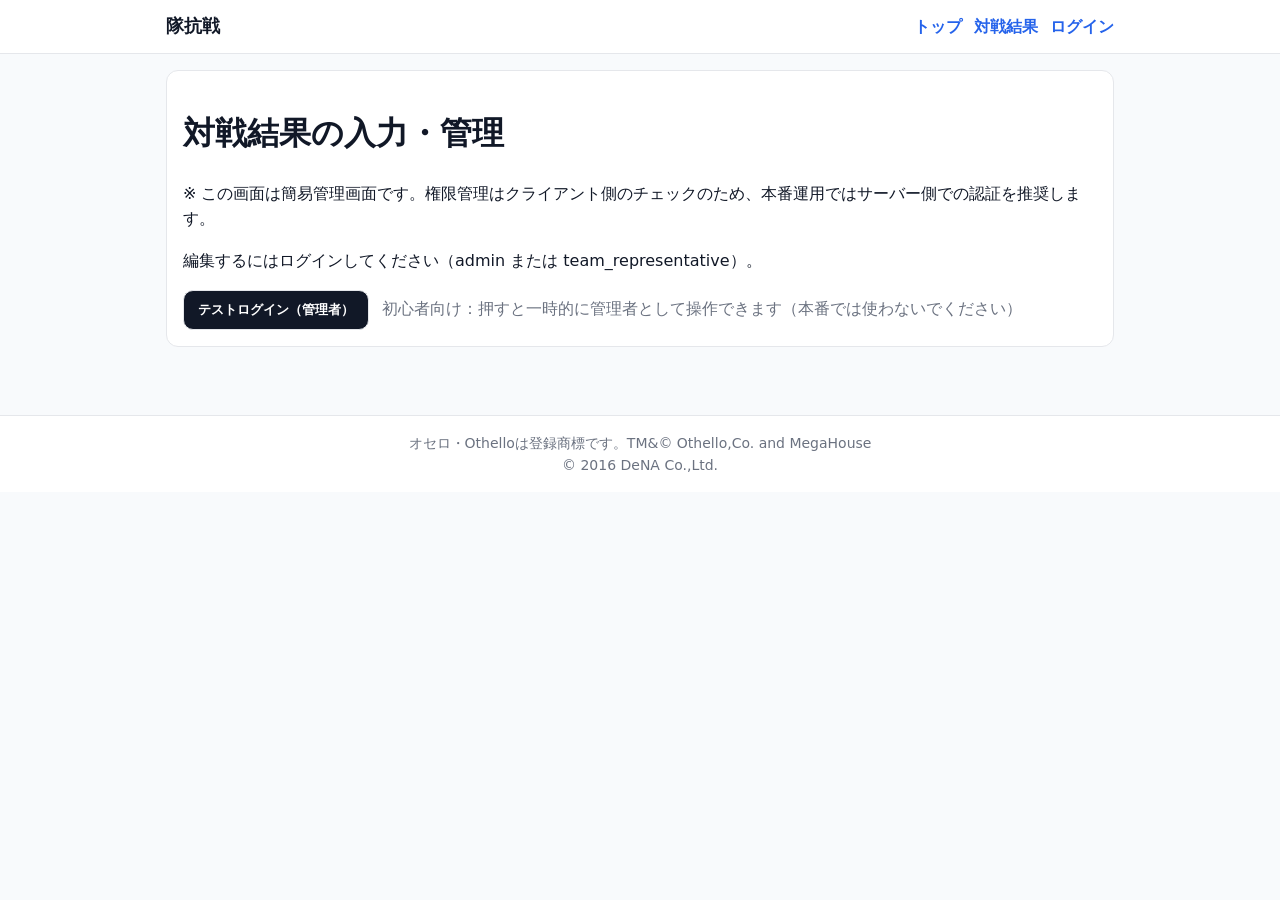
==== src/admin.html @ b2640c75 "管理画面用のHTMLと対戦結果データのJSONファイルを追加し、対戦結果表示機能を実装" ====
<!doctype html>
<html lang="ja">

<head>
    <meta charset="utf-8" />
    <link rel="stylesheet" href="./style.css" />
    <meta name="viewport" content="width=device-width,initial-scale=1" />
    <title>管理 - 対戦結果入力</title>
</head>

<body>
    <header class="header">
        <div class="header-inner">
            <div class="brand">隊抗戦</div>
            <nav class="nav">
                <a href="./index.html">トップ</a>
                <a href="./results.html">対戦結果</a>
                <span id="userInfo"></span>
            </nav>
        </div>
    </header>

    <main class="container">
        <div class="card">
            <h1>対戦結果の入力・管理</h1>
            <p>※ この画面は簡易管理画面です。権限管理はクライアント側のチェックのため、本番運用ではサーバー側での認証を推奨します。</p>

            <div id="accessMsg" class="mt-12"></div>

            <div class="mt-8">
                <button id="quickAdmin" type="button">テストログイン（管理者）</button>
                <span style="margin-left:8px;color:var(--muted);">初心者向け：押すと一時的に管理者として操作できます（本番では使わないでください）</span>
            </div>

            <div id="adminArea" style="display:none;">
                <form id="matchForm">
                    <div class="form-group">
                        <label>時間</label>
                        <input id="m_time" type="text" placeholder="例: 10:00" required />
                    </div>
                    <div class="form-group">
                        <label>対戦1</label>
                        <input id="m_team1" type="text" placeholder="チーム名" required />
                    </div>
                    <div class="form-group">
                        <label>対戦2</label>
                        <input id="m_team2" type="text" placeholder="チーム名" required />
                    </div>
                    <div class="form-group">
                        <label>得点（対戦1）</label>
                        <input id="m_score1" type="number" value="0" />
                    </div>
                    <div class="form-group">
                        <label>得点（対戦2）</label>
                        <input id="m_score2" type="number" value="0" />
                    </div>
                    <div class="form-group">
                        <label>メモ</label>
                        <input id="m_note" type="text" />
                    </div>
                    <button id="addMatch">追加 / 保存</button>
                </form>

                <div class="mt-12">
                    <h3>現在の対戦一覧</h3>
                    <div id="matchList"></div>
                </div>

                <div class="mt-12">
                    <button id="exportBtn">JSONをダウンロード</button>
                    <input type="file" id="importFile" accept="application/json" />
                </div>
            </div>
        </div>
    </main>

    <footer class="footer">
        <div class="footer-inner">
            <p>オセロ・Othelloは登録商標です。TM&© Othello,Co. and MegaHouse<br>
                © 2016 DeNA Co.,Ltd.</p>
        </div>
    </footer>

    <script>
        // 表示するユーザー情報（ログインリンクの表示）
        function updateUserInfo() {
            const user = localStorage.getItem('user');
            const userInfo = document.getElementById('userInfo');
            if (user) {
                const userData = JSON.parse(user);
                userInfo.innerHTML = `<span style="color: var(--muted);">${userData.id}(${userData.role})</span> | <a href="#" onclick="logout(); return false;">ログアウト</a>`;
            } else {
                userInfo.innerHTML = `<a href="./login.html">ログイン</a>`;
            }
        }

        function logout() {
            localStorage.removeItem('user');
            updateUserInfo();
            checkAccess();
        }

        updateUserInfo();

        // 管理権限チェック（adminまたはteam_representative を許可）
        function hasAdminAccess() {
            const user = localStorage.getItem('user');
            if (!user) return false;
            const r = JSON.parse(user).role;
            return r === 'admin' || r === 'team_representative';
        }

        async function loadInitial() {
            // まず localStorage の results を読み、なければ data/results.json を読み込む
            let data = null;
            const raw = localStorage.getItem('results');
            if (raw) {
                try { data = JSON.parse(raw); } catch (e) { data = null; }
            }
            if (!data) {
                try {
                    const res = await fetch('./data/results.json');
                    data = await res.json();
                } catch (e) { data = { matches: [] }; }
            }
            return data;
        }

        async function renderList() {
            const data = await loadInitial();
            const container = document.getElementById('matchList');
            if (!data || !data.matches || data.matches.length === 0) {
                container.innerHTML = '<p>データがありません</p>';
                return;
            }
            let html = '<table><thead><tr><th>時間</th><th>対戦1</th><th>対戦2</th><th>得点</th><th>メモ</th><th>操作</th></tr></thead><tbody>';
            data.matches.forEach((m, idx) => {
                html += `<tr><td>${m.time}</td><td>${m.team1}</td><td>${m.team2}</td><td>${m.score1} - ${m.score2}</td><td>${m.note || ''}</td><td><button data-idx="${idx}" class="editBtn">編集</button> <button data-idx="${idx}" class="delBtn">削除</button></td></tr>`;
            });
            html += '</tbody></table>';
            container.innerHTML = html;
            document.querySelectorAll('.editBtn').forEach(b => b.addEventListener('click', onEdit));
            document.querySelectorAll('.delBtn').forEach(b => b.addEventListener('click', onDelete));
        }

        function saveToLocal(data) {
            localStorage.setItem('results', JSON.stringify(data));
        }

        async function onAdd(e) {
            e.preventDefault();
            if (!hasAdminAccess()) { alert('編集権限が必要です'); return; }
            const m = {
                time: document.getElementById('m_time').value,
                team1: document.getElementById('m_team1').value,
                team2: document.getElementById('m_team2').value,
                score1: Number(document.getElementById('m_score1').value) || 0,
                score2: Number(document.getElementById('m_score2').value) || 0,
                note: document.getElementById('m_note').value
            };
            const data = await loadInitial();
            data.matches = data.matches || [];
            data.matches.push(m);
            saveToLocal(data);
            renderList();
            document.getElementById('matchForm').reset();
        }

        async function onEdit(e) {
            const idx = Number(e.currentTarget.dataset.idx);
            const data = await loadInitial();
            const m = data.matches[idx];
            document.getElementById('m_time').value = m.time;
            document.getElementById('m_team1').value = m.team1;
            document.getElementById('m_team2').value = m.team2;
            document.getElementById('m_score1').value = m.score1;
            document.getElementById('m_score2').value = m.score2;
            document.getElementById('m_note').value = m.note;
            // 削除して再追加する方式
            data.matches.splice(idx, 1);
            saveToLocal(data);
            renderList();
        }

        async function onDelete(e) {
            if (!confirm('削除してよいですか？')) return;
            const idx = Number(e.currentTarget.dataset.idx);
            const data = await loadInitial();
            data.matches.splice(idx, 1);
            saveToLocal(data);
            renderList();
        }

        function onExport() {
            const raw = localStorage.getItem('results') || JSON.stringify({ matches: [] });
            const blob = new Blob([raw], { type: 'application/json' });
            const url = URL.createObjectURL(blob);
            const a = document.createElement('a');
            a.href = url;
            a.download = 'results.json';
            a.click();
            URL.revokeObjectURL(url);
        }

        function onImportFile(e) {
            const f = e.target.files[0];
            if (!f) return;
            const reader = new FileReader();
            reader.onload = () => {
                try {
                    const json = JSON.parse(reader.result);
                    saveToLocal(json);
                    renderList();
                    alert('インポート完了');
                } catch (err) { alert('JSON読み込みに失敗しました'); }
            };
            reader.readAsText(f, 'utf-8');
        }

        async function checkAccess() {
            const msg = document.getElementById('accessMsg');
            const adminArea = document.getElementById('adminArea');
            if (hasAdminAccess()) {
                msg.innerHTML = '<p>編集可能です（ロールあり）。</p>';
                adminArea.style.display = 'block';
            } else {
                msg.innerHTML = '<p>編集するにはログインしてください（admin または team_representative）。</p>';
                adminArea.style.display = 'none';
            }
            renderList();
        }

        document.getElementById('addMatch').addEventListener('click', onAdd);
        document.getElementById('exportBtn').addEventListener('click', onExport);
        document.getElementById('importFile').addEventListener('change', onImportFile);
        document.getElementById('quickAdmin').addEventListener('click', (e) => {
            e.preventDefault();
            localStorage.setItem('user', JSON.stringify({ id: 'admin', role: 'admin' }));
            updateUserInfo();
            checkAccess();
            alert('テスト用に管理者としてログインしました');
        });

        // 初期化
        checkAccess();
    </script>
</body>

</html>
---- src/style.css ----
/* src/style.css */

/* 1) どの端末でも見やすい基本設定 */
:root {
  --max-width: 980px;
  --gap: 16px;
  --radius: 12px;
  --border: #e5e7eb;
  --bg: #f8fafc;
  --card: #ffffff;
  --text: #111827;
  --muted: #6b7280;
  --link: #2563eb;
}

* {
  box-sizing: border-box;
}

body {
  margin: 0;
  font-family:
    system-ui,
    -apple-system,
    "Segoe UI",
    sans-serif;
  color: var(--text);
  background: var(--bg);
  line-height: 1.6;
}

/* 2) 幅の中央寄せ（PCで読みやすく） */
.container {
  width: 100%;
  max-width: var(--max-width);
  margin: 0 auto;
  padding: 16px;
}

/* 3) ヘッダー・ナビ */
.header {
  background: var(--card);
  border-bottom: 1px solid var(--border);
  position: sticky;
  top: 0;
  z-index: 100;
}

.header-inner {
  display: flex;
  align-items: center;
  justify-content: space-between;
  gap: var(--gap);
  padding: 12px 16px;
  max-width: var(--max-width);
  margin: 0 auto;
}

.brand {
  font-size: 18px;
  font-weight: 700;
}

.nav {
  display: flex;
  gap: 12px;
  flex-wrap: wrap;
}

.nav a {
  color: var(--link);
  text-decoration: none;
  font-weight: 600;
}

.nav a:hover {
  text-decoration: underline;
}

/* 4) カード */
.card {
  background: var(--card);
  border: 1px solid var(--border);
  border-radius: var(--radius);
  padding: 16px;
  margin-bottom: 20px;
}

/* 5) 入力UI */
input[type="text"] {
  width: 100%;
  max-width: 520px;
  padding: 10px 12px;
  border: 1px solid var(--border);
  border-radius: 10px;
  font-size: 16px;
}

button {
  padding: 10px 14px;
  border: 1px solid var(--border);
  border-radius: 10px;
  background: #111827;
  color: white;
  font-weight: 700;
  cursor: pointer;
}

button:hover {
  opacity: 0.9;
}

.pre {
  background: #0b1020;
  color: #e5e7eb;
  border-radius: var(--radius);
  padding: 12px;
  overflow: auto;
}

/* 6) 表（対戦カード・結果が想定） */
.table-wrap {
  overflow-x: auto; /* スマホで横スクロールできるように */
}

table {
  width: 100%;
  border-collapse: collapse;
  min-width: 640px; /* スマホでは横スクロールに回す */
}

th,
td {
  border-bottom: 1px solid var(--border);
  padding: 10px 8px;
  text-align: left;
}

th {
  color: var(--muted);
  font-weight: 700;
}

/* 7) ここからレスポンシブ（スマホ最適化） */
@media (max-width: 600px) {
  .header-inner {
    flex-direction: column;
    align-items: flex-start;
  }

  .brand {
    font-size: 16px;
  }

  button {
    width: 100%;
  }

  table {
    min-width: 520px;
  } /* 画面が小さい時は横スクロールに逃がす */
}

.stack {
  margin-top: 12px;
}

.mt-8 {
  margin-top: 8px;
}
.mt-12 {
  margin-top: 12px;
}
.mt-16 {
  margin-top: 16px;
}

/* 8) フッター */
.footer {
  background: var(--card);
  border-top: 1px solid var(--border);
  margin-top: 32px;
}

.footer-inner {
  width: 100%;
  max-width: var(--max-width);
  margin: 0 auto;
  padding: 16px;
  text-align: center;
}

.footer p {
  margin: 0;
  font-size: 14px;
  color: var(--muted);
}

/* 9) ログイン画面 */
.login-card {
  max-width: 400px;
  margin: 0 auto;
}

.form-group {
  margin-bottom: 16px;
}

.form-group label {
  display: block;
  margin-bottom: 8px;
  font-weight: 600;
  font-size: 14px;
}

.form-group input {
  width: 100%;
  padding: 10px 12px;
  border: 1px solid var(--border);
  border-radius: 10px;
  font-size: 16px;
}

.form-group input:focus {
  outline: none;
  border-color: var(--link);
}

.error-msg {
  margin-top: 12px;
  color: #dc2626;
  font-size: 14px;
}
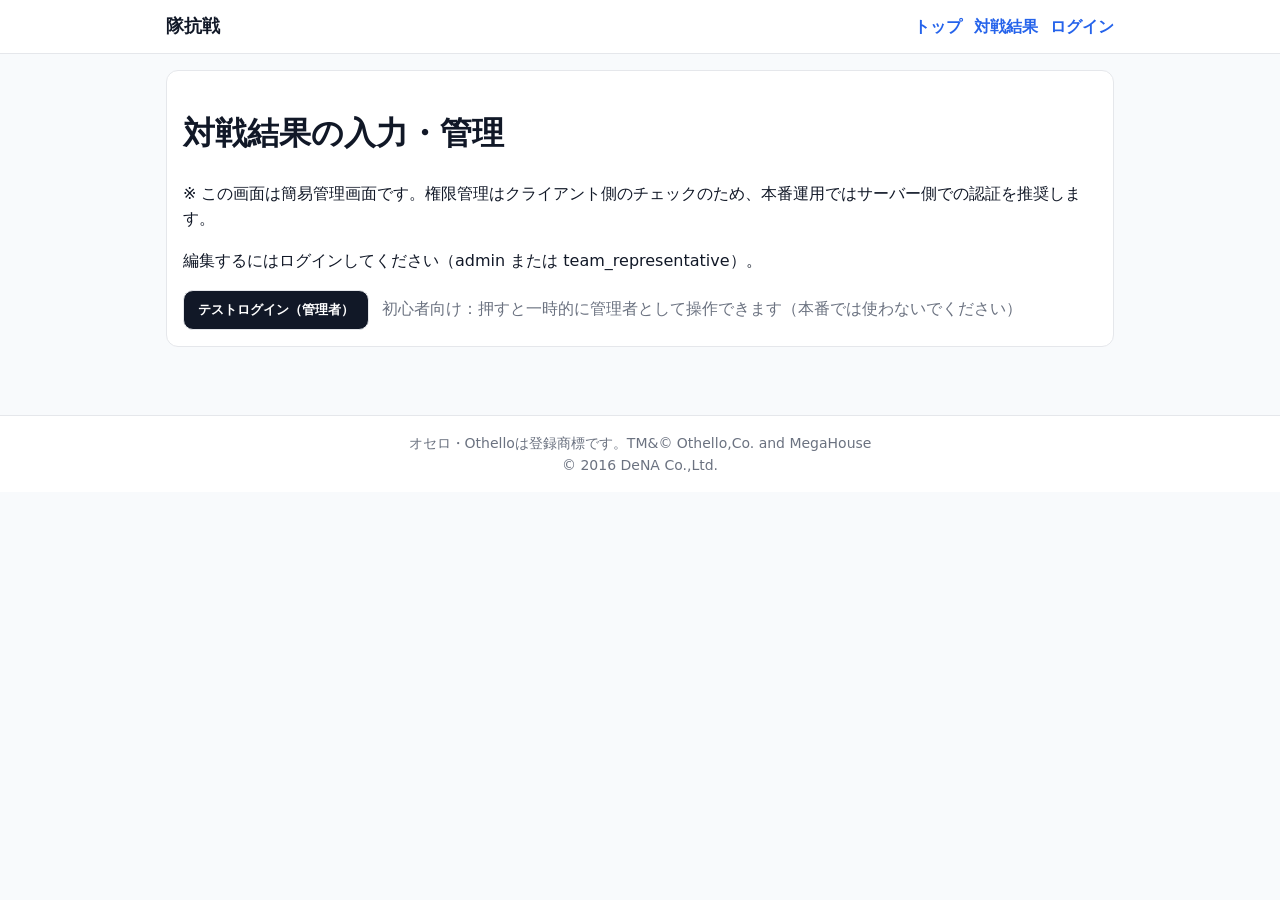
==== commit 1c711824: "対戦結果の勝敗を簡単に入力できるUIを追加し、一括保存機能を実装" ====
--- a/src/admin.html
+++ b/src/admin.html
@@ -67,8 +67,37 @@
                 </div>
 
                 <div class="mt-12">
+                    <h3>シンプル勝敗入力（7行）</h3>
+                    <div id="sevenMatchesContainer">
+                        <table id="sevenMatchTable">
+                            <thead>
+                                <tr>
+                                    <th>#</th>
+                                    <th>A側</th>
+                                    <th>B側</th>
+                                    <th>操作</th>
+                                </tr>
+                            </thead>
+                            <tbody></tbody>
+                        </table>
+                        <div class="mt-8">
+                            <button id="saveAllSeven">一括保存（API）</button>
+                        </div>
+                    </div>
+                </div>
+
+                <div class="mt-12">
                     <button id="exportBtn">JSONをダウンロード</button>
                     <input type="file" id="importFile" accept="application/json" />
+                </div>
+
+                <div class="mt-12">
+                    <h3>チーム管理（管理者のみ）</h3>
+                    <div id="teamsAdminList"></div>
+                    <div class="mt-8">
+                        <button id="exportTeamsBtn">チームJSONをダウンロード</button>
+                        <input type="file" id="importTeamsFile" accept="application/json" />
+                    </div>
                 </div>
             </div>
         </div>
@@ -80,6 +109,60 @@
                 © 2016 DeNA Co.,Ltd.</p>
         </div>
     </footer>
+
+    <script src="./firebase-config.js"></script>
+
+    <script>
+        // Firebase が設定されていれば SDK を読み込み、Firestore 操作用のヘルパを提供します。
+        window.FIREBASE_ENABLED = false;
+        (function initFirebaseIfConfigured() {
+            try {
+                const cfg = window.__FIREBASE_CONFIG__;
+                if (!cfg) return;
+                // load firebase compat SDKs
+                const s1 = document.createElement('script'); s1.src = 'https://www.gstatic.com/firebasejs/9.22.1/firebase-app-compat.js'; s1.defer = true;
+                const s2 = document.createElement('script'); s2.src = 'https://www.gstatic.com/firebasejs/9.22.1/firebase-firestore-compat.js'; s2.defer = true;
+                const s3 = document.createElement('script'); s3.src = 'https://www.gstatic.com/firebasejs/9.22.1/firebase-auth-compat.js'; s3.defer = true;
+                s3.onload = () => {
+                    try {
+                        firebase.initializeApp(cfg);
+                        window.__db = firebase.firestore();
+                        window.__auth = firebase.auth();
+                        window.FIREBASE_ENABLED = true;
+                        console.log('Firebase initialized');
+                    } catch (e) { console.warn('Firebase init failed', e); }
+                };
+                document.head.appendChild(s1);
+                document.head.appendChild(s2);
+                document.head.appendChild(s3);
+            } catch (e) { console.warn(e); }
+        })();
+
+        // Firestore helpers (operate on document app/results and app/teams)
+        async function loadResultsFromFirestore() {
+            if (!window.FIREBASE_ENABLED) throw new Error('Firebase not enabled');
+            const doc = await window.__db.collection('app').doc('results').get();
+            if (!doc.exists) return { matches: [] };
+            return doc.data();
+        }
+
+        async function saveResultsToFirestore(data) {
+            if (!window.FIREBASE_ENABLED) throw new Error('Firebase not enabled');
+            await window.__db.collection('app').doc('results').set(data);
+        }
+
+        async function loadTeamsFromFirestore() {
+            if (!window.FIREBASE_ENABLED) throw new Error('Firebase not enabled');
+            const doc = await window.__db.collection('app').doc('teams').get();
+            if (!doc.exists) return { teams: [] };
+            return doc.data();
+        }
+
+        async function saveTeamsToFirestore(data) {
+            if (!window.FIREBASE_ENABLED) throw new Error('Firebase not enabled');
+            await window.__db.collection('app').doc('teams').set(data);
+        }
+    </script>
 
     <script>
         // 表示するユーザー情報（ログインリンクの表示）
@@ -111,7 +194,14 @@
         }
 
         async function loadInitial() {
-            // まず localStorage の results を読み、なければ data/results.json を読み込む
+            // まず Firebase が有効なら Firestore から読み込む（失敗したらローカルにフォールバック）
+            if (window.FIREBASE_ENABLED) {
+                try {
+                    const d = await loadResultsFromFirestore();
+                    if (d) return d;
+                } catch (err) { console.warn('Firestore read failed, fallback to local', err); }
+            }
+            // localStorage の results を読み、なければ data/results.json を読み込む
             let data = null;
             const raw = localStorage.getItem('results');
             if (raw) {
@@ -145,6 +235,10 @@
 
         function saveToLocal(data) {
             localStorage.setItem('results', JSON.stringify(data));
+            // Firestore にも保存（有効なら）
+            if (window.FIREBASE_ENABLED) {
+                try { saveResultsToFirestore(data).catch(e => console.warn('Firestore save failed', e)); } catch (e) { console.warn(e); }
+            }
         }
 
         async function onAdd(e) {
@@ -210,11 +304,152 @@
                 try {
                     const json = JSON.parse(reader.result);
                     saveToLocal(json);
+                    // Firestore が有効なら保存
+                    if (window.FIREBASE_ENABLED) {
+                        try { saveResultsToFirestore(json).catch(e => console.warn('Firestore save failed', e)); } catch (e) { }
+                    }
                     renderList();
                     alert('インポート完了');
                 } catch (err) { alert('JSON読み込みに失敗しました'); }
             };
             reader.readAsText(f, 'utf-8');
+        }
+
+        // ---- Teams management (admin only) ----
+        async function loadTeams() {
+            let data = null;
+            const raw = localStorage.getItem('teams');
+            if (raw) {
+                try { data = JSON.parse(raw); } catch (e) { data = null; }
+            }
+            if (!data) {
+                try {
+                    const res = await fetch('./data/teams.json');
+                    data = await res.json();
+                } catch (e) { data = { teams: [] }; }
+            }
+            return data;
+        }
+
+        async function renderTeamsAdmin() {
+            const data = await loadTeams();
+            const el = document.getElementById('teamsAdminList');
+            if (!data || !data.teams || data.teams.length === 0) {
+                el.innerHTML = '<p>登録チームはありません</p>';
+                return;
+            }
+            let html = '<table><thead><tr><th>チーム名</th><th>参加者</th><th>プレイヤーID (管理者のみ)</th></tr></thead><tbody>';
+            data.teams.forEach((t, idx) => {
+                const names = (t.participants || []).map(p => p.name).join('<br>');
+                const ids = (t.participants || []).map(p => p.playerId || '').join('<br>');
+                html += `<tr><td>${t.teamName}</td><td>${names}</td><td>${ids}</td></tr>`;
+            });
+            html += '</tbody></table>';
+            el.innerHTML = html;
+        }
+
+        function exportTeams() {
+            const raw = localStorage.getItem('teams') || JSON.stringify({ teams: [] });
+            const blob = new Blob([raw], { type: 'application/json' });
+            const url = URL.createObjectURL(blob);
+            const a = document.createElement('a');
+            a.href = url;
+            a.download = 'teams.json';
+            a.click();
+            URL.revokeObjectURL(url);
+        }
+
+        function importTeamsFile(e) {
+            const f = e.target.files[0];
+            if (!f) return;
+            const reader = new FileReader();
+            reader.onload = () => {
+                try {
+                    const json = JSON.parse(reader.result);
+                    localStorage.setItem('teams', JSON.stringify(json));
+                    // Firestore が有効なら保存
+                    if (window.FIREBASE_ENABLED) {
+                        try { saveTeamsToFirestore(json).catch(e => console.warn('Firestore saveTeams failed', e)); } catch (e) { }
+                    }
+                    renderTeamsAdmin();
+                    alert('チームデータをインポートしました');
+                } catch (err) { alert('JSON読み込みに失敗しました'); }
+            };
+            reader.readAsText(f, 'utf-8');
+        }
+
+        document.getElementById('exportTeamsBtn').addEventListener('click', exportTeams);
+        document.getElementById('importTeamsFile').addEventListener('change', importTeamsFile);
+
+        // --- Seven-match simple winner UI logic ---
+        let sevenState = new Array(7).fill(null);
+
+        async function renderSevenMatches() {
+            const data = await loadInitial();
+            const tbody = document.querySelector('#sevenMatchTable tbody');
+            tbody.innerHTML = '';
+            for (let i = 0; i < 7; i++) {
+                const m = (data && data.matches && data.matches[i]) || { team1: '', team2: '' };
+                const winner = m.winner || null;
+                sevenState[i] = winner;
+                const aDot = winner === 'A' ? '・' : '';
+                const bDot = winner === 'B' ? '・' : '';
+                const tr = document.createElement('tr');
+                tr.innerHTML = `<td>${i + 1}</td><td><button data-row="${i}" data-side="A" class="sevenBtn">A${aDot}</button> ${m.team1 || ''}</td><td><button data-row="${i}" data-side="B" class="sevenBtn">B${bDot}</button> ${m.team2 || ''}</td><td><button data-row="${i}" class="saveRowBtn">保存</button></td>`;
+                tbody.appendChild(tr);
+            }
+            document.querySelectorAll('.sevenBtn').forEach(b => b.addEventListener('click', onToggleSeven));
+            document.querySelectorAll('.saveRowBtn').forEach(b => b.addEventListener('click', onSaveRow));
+        }
+
+        function onToggleSeven(e) {
+            const row = Number(e.currentTarget.dataset.row);
+            const side = e.currentTarget.dataset.side;
+            if (sevenState[row] === side) sevenState[row] = null;
+            else sevenState[row] = side;
+            renderSevenMatches();
+        }
+
+        async function onSaveRow(e) {
+            const row = Number(e.currentTarget.dataset.row);
+            await saveWinner(row);
+        }
+
+        async function saveWinner(row) {
+            const pwd = prompt('管理者パスワードを入力してください');
+            if (!pwd) { alert('キャンセルされました'); return; }
+            const body = { action: 'setWinner', matchId: row, winner: sevenState[row], adminPassword: pwd };
+            try {
+                const res = await fetch('./api/match', { method: 'POST', headers: { 'Content-Type': 'application/json' }, body: JSON.stringify(body) });
+                const j = await res.json();
+                if (res.ok && j.success) {
+                    alert('保存しました');
+                    const updated = await (await fetch('./api/match')).json();
+                    if (updated) { saveToLocal(updated); renderList(); renderSevenMatches(); }
+                } else {
+                    alert('保存に失敗しました: ' + (j.message || JSON.stringify(j)));
+                }
+            } catch (err) { alert('エラー: ' + err); }
+        }
+
+        document.getElementById('saveAllSeven').addEventListener('click', async () => {
+            const pwd = prompt('管理者パスワードを入力してください');
+            if (!pwd) return;
+            for (let i = 0; i < 7; i++) {
+                const body = { action: 'setWinner', matchId: i, winner: sevenState[i], adminPassword: pwd };
+                try { await fetch('./api/match', { method: 'POST', headers: { 'Content-Type': 'application/json' }, body: JSON.stringify(body) }); } catch (e) { }
+            }
+            const updated = await (await fetch('./api/match')).json();
+            if (updated) { saveToLocal(updated); renderList(); renderSevenMatches(); }
+            alert('一括保存完了');
+        });
+
+        // 初回レンダリング
+        renderSevenMatches();
+        // Firestore が有効な場合はチーム表示を Firestore から取得
+        if (window.FIREBASE_ENABLED) {
+            // 初期表示を待ってからレンダリング
+            setTimeout(() => { renderTeamsAdmin(); renderList(); }, 800);
         }
 
         async function checkAccess() {
